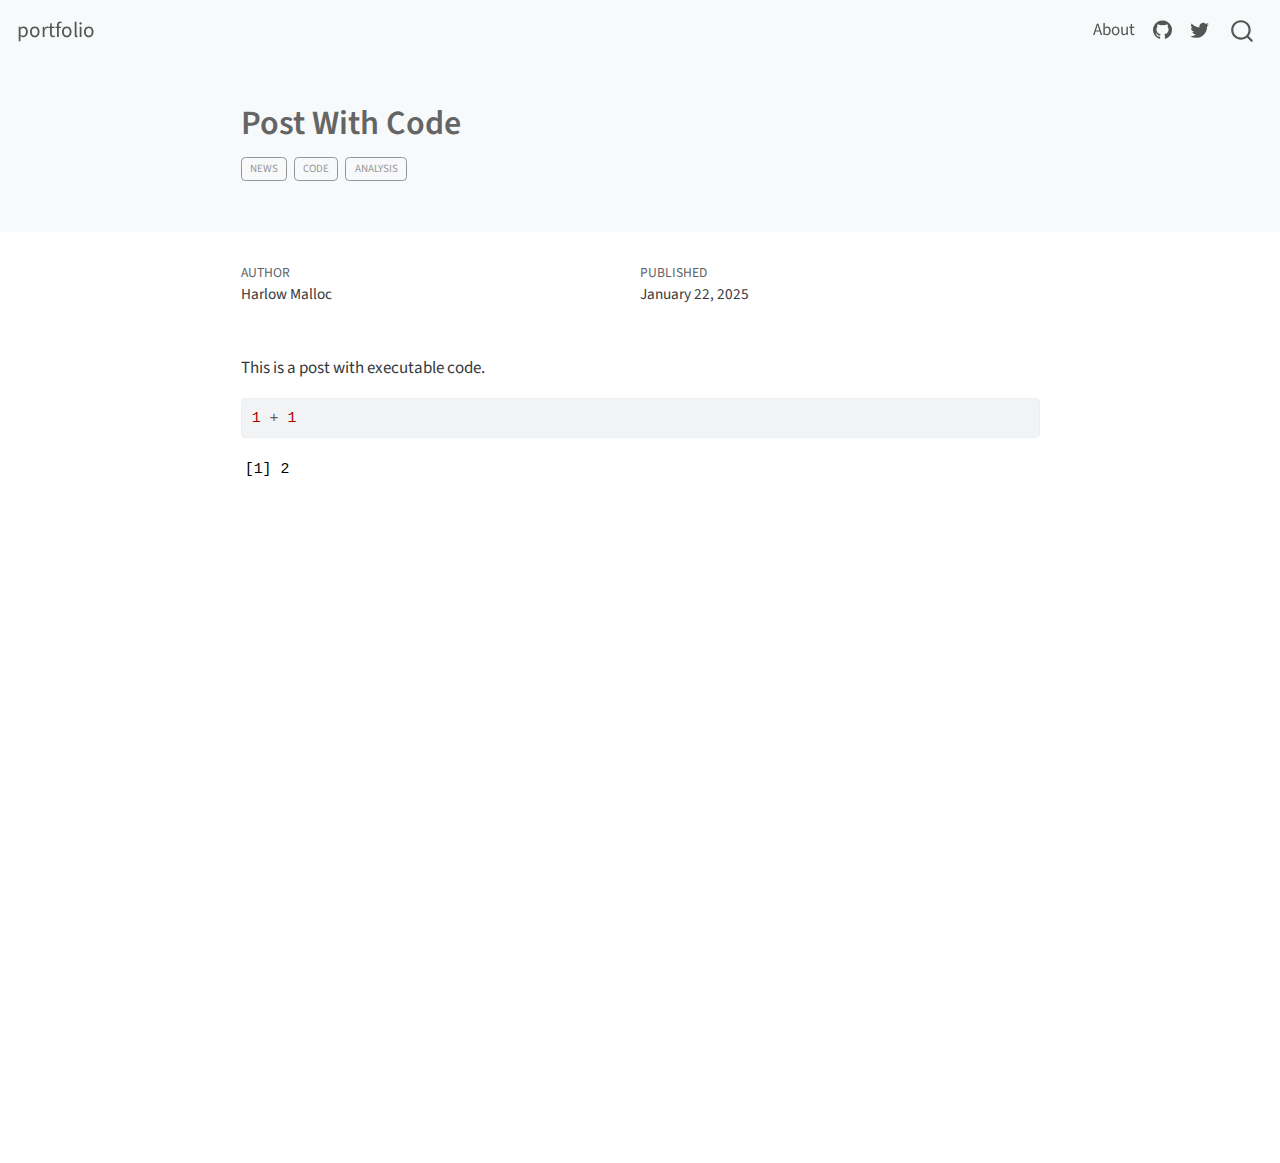
==== docs/posts/post-with-code/index.html @ 4ab27f5f "built blog" ====
<!DOCTYPE html>
<html xmlns="http://www.w3.org/1999/xhtml" lang="en" xml:lang="en"><head>

<meta charset="utf-8">
<meta name="generator" content="quarto-1.3.353">

<meta name="viewport" content="width=device-width, initial-scale=1.0, user-scalable=yes">

<meta name="author" content="Harlow Malloc">
<meta name="dcterms.date" content="2025-01-22">

<title>portfolio - Post With Code</title>
<style>
code{white-space: pre-wrap;}
span.smallcaps{font-variant: small-caps;}
div.columns{display: flex; gap: min(4vw, 1.5em);}
div.column{flex: auto; overflow-x: auto;}
div.hanging-indent{margin-left: 1.5em; text-indent: -1.5em;}
ul.task-list{list-style: none;}
ul.task-list li input[type="checkbox"] {
  width: 0.8em;
  margin: 0 0.8em 0.2em -1em; /* quarto-specific, see https://github.com/quarto-dev/quarto-cli/issues/4556 */ 
  vertical-align: middle;
}
/* CSS for syntax highlighting */
pre > code.sourceCode { white-space: pre; position: relative; }
pre > code.sourceCode > span { display: inline-block; line-height: 1.25; }
pre > code.sourceCode > span:empty { height: 1.2em; }
.sourceCode { overflow: visible; }
code.sourceCode > span { color: inherit; text-decoration: inherit; }
div.sourceCode { margin: 1em 0; }
pre.sourceCode { margin: 0; }
@media screen {
div.sourceCode { overflow: auto; }
}
@media print {
pre > code.sourceCode { white-space: pre-wrap; }
pre > code.sourceCode > span { text-indent: -5em; padding-left: 5em; }
}
pre.numberSource code
  { counter-reset: source-line 0; }
pre.numberSource code > span
  { position: relative; left: -4em; counter-increment: source-line; }
pre.numberSource code > span > a:first-child::before
  { content: counter(source-line);
    position: relative; left: -1em; text-align: right; vertical-align: baseline;
    border: none; display: inline-block;
    -webkit-touch-callout: none; -webkit-user-select: none;
    -khtml-user-select: none; -moz-user-select: none;
    -ms-user-select: none; user-select: none;
    padding: 0 4px; width: 4em;
  }
pre.numberSource { margin-left: 3em;  padding-left: 4px; }
div.sourceCode
  {   }
@media screen {
pre > code.sourceCode > span > a:first-child::before { text-decoration: underline; }
}
</style>


<script src="../../site_libs/quarto-nav/quarto-nav.js"></script>
<script src="../../site_libs/quarto-nav/headroom.min.js"></script>
<script src="../../site_libs/clipboard/clipboard.min.js"></script>
<script src="../../site_libs/quarto-search/autocomplete.umd.js"></script>
<script src="../../site_libs/quarto-search/fuse.min.js"></script>
<script src="../../site_libs/quarto-search/quarto-search.js"></script>
<meta name="quarto:offset" content="../../">
<script src="../../site_libs/quarto-html/quarto.js"></script>
<script src="../../site_libs/quarto-html/popper.min.js"></script>
<script src="../../site_libs/quarto-html/tippy.umd.min.js"></script>
<script src="../../site_libs/quarto-html/anchor.min.js"></script>
<link href="../../site_libs/quarto-html/tippy.css" rel="stylesheet">
<link href="../../site_libs/quarto-html/quarto-syntax-highlighting.css" rel="stylesheet" id="quarto-text-highlighting-styles">
<script src="../../site_libs/bootstrap/bootstrap.min.js"></script>
<link href="../../site_libs/bootstrap/bootstrap-icons.css" rel="stylesheet">
<link href="../../site_libs/bootstrap/bootstrap.min.css" rel="stylesheet" id="quarto-bootstrap" data-mode="light">
<script id="quarto-search-options" type="application/json">{
  "location": "navbar",
  "copy-button": false,
  "collapse-after": 3,
  "panel-placement": "end",
  "type": "overlay",
  "limit": 20,
  "language": {
    "search-no-results-text": "No results",
    "search-matching-documents-text": "matching documents",
    "search-copy-link-title": "Copy link to search",
    "search-hide-matches-text": "Hide additional matches",
    "search-more-match-text": "more match in this document",
    "search-more-matches-text": "more matches in this document",
    "search-clear-button-title": "Clear",
    "search-detached-cancel-button-title": "Cancel",
    "search-submit-button-title": "Submit"
  }
}</script>


<link rel="stylesheet" href="../../styles.css">
</head>

<body class="nav-fixed fullcontent">

<div id="quarto-search-results"></div>
  <header id="quarto-header" class="headroom fixed-top">
    <nav class="navbar navbar-expand-lg navbar-dark ">
      <div class="navbar-container container-fluid">
      <div class="navbar-brand-container">
    <a class="navbar-brand" href="../../index.html">
    <span class="navbar-title">portfolio</span>
    </a>
  </div>
            <div id="quarto-search" class="" title="Search"></div>
          <button class="navbar-toggler" type="button" data-bs-toggle="collapse" data-bs-target="#navbarCollapse" aria-controls="navbarCollapse" aria-expanded="false" aria-label="Toggle navigation" onclick="if (window.quartoToggleHeadroom) { window.quartoToggleHeadroom(); }">
  <span class="navbar-toggler-icon"></span>
</button>
          <div class="collapse navbar-collapse" id="navbarCollapse">
            <ul class="navbar-nav navbar-nav-scroll ms-auto">
  <li class="nav-item">
    <a class="nav-link" href="../../about.html" rel="" target="">
 <span class="menu-text">About</span></a>
  </li>  
  <li class="nav-item compact">
    <a class="nav-link" href="https://github.com/" rel="" target=""><i class="bi bi-github" role="img">
</i> 
 <span class="menu-text"></span></a>
  </li>  
  <li class="nav-item compact">
    <a class="nav-link" href="https://twitter.com" rel="" target=""><i class="bi bi-twitter" role="img">
</i> 
 <span class="menu-text"></span></a>
  </li>  
</ul>
            <div class="quarto-navbar-tools">
</div>
          </div> <!-- /navcollapse -->
      </div> <!-- /container-fluid -->
    </nav>
</header>
<!-- content -->
<header id="title-block-header" class="quarto-title-block default page-columns page-full">
  <div class="quarto-title-banner page-columns page-full">
    <div class="quarto-title column-body">
      <h1 class="title">Post With Code</h1>
                                <div class="quarto-categories">
                <div class="quarto-category">news</div>
                <div class="quarto-category">code</div>
                <div class="quarto-category">analysis</div>
              </div>
                  </div>
  </div>
    
  
  <div class="quarto-title-meta">

      <div>
      <div class="quarto-title-meta-heading">Author</div>
      <div class="quarto-title-meta-contents">
               <p>Harlow Malloc </p>
            </div>
    </div>
      
      <div>
      <div class="quarto-title-meta-heading">Published</div>
      <div class="quarto-title-meta-contents">
        <p class="date">January 22, 2025</p>
      </div>
    </div>
    
      
    </div>
    
  
  </header><div id="quarto-content" class="quarto-container page-columns page-rows-contents page-layout-article page-navbar">
<!-- sidebar -->
<!-- margin-sidebar -->
    
<!-- main -->
<main class="content quarto-banner-title-block" id="quarto-document-content">




<p>This is a post with executable code.</p>
<div class="cell">
<div class="sourceCode cell-code" id="cb1"><pre class="sourceCode r code-with-copy"><code class="sourceCode r"><span id="cb1-1"><a href="#cb1-1" aria-hidden="true" tabindex="-1"></a><span class="dv">1</span> <span class="sc">+</span> <span class="dv">1</span></span></code><button title="Copy to Clipboard" class="code-copy-button"><i class="bi"></i></button></pre></div>
<div class="cell-output cell-output-stdout">
<pre><code>[1] 2</code></pre>
</div>
</div>



</main> <!-- /main -->
<script id="quarto-html-after-body" type="application/javascript">
window.document.addEventListener("DOMContentLoaded", function (event) {
  const toggleBodyColorMode = (bsSheetEl) => {
    const mode = bsSheetEl.getAttribute("data-mode");
    const bodyEl = window.document.querySelector("body");
    if (mode === "dark") {
      bodyEl.classList.add("quarto-dark");
      bodyEl.classList.remove("quarto-light");
    } else {
      bodyEl.classList.add("quarto-light");
      bodyEl.classList.remove("quarto-dark");
    }
  }
  const toggleBodyColorPrimary = () => {
    const bsSheetEl = window.document.querySelector("link#quarto-bootstrap");
    if (bsSheetEl) {
      toggleBodyColorMode(bsSheetEl);
    }
  }
  toggleBodyColorPrimary();  
  const icon = "";
  const anchorJS = new window.AnchorJS();
  anchorJS.options = {
    placement: 'right',
    icon: icon
  };
  anchorJS.add('.anchored');
  const isCodeAnnotation = (el) => {
    for (const clz of el.classList) {
      if (clz.startsWith('code-annotation-')) {                     
        return true;
      }
    }
    return false;
  }
  const clipboard = new window.ClipboardJS('.code-copy-button', {
    text: function(trigger) {
      const codeEl = trigger.previousElementSibling.cloneNode(true);
      for (const childEl of codeEl.children) {
        if (isCodeAnnotation(childEl)) {
          childEl.remove();
        }
      }
      return codeEl.innerText;
    }
  });
  clipboard.on('success', function(e) {
    // button target
    const button = e.trigger;
    // don't keep focus
    button.blur();
    // flash "checked"
    button.classList.add('code-copy-button-checked');
    var currentTitle = button.getAttribute("title");
    button.setAttribute("title", "Copied!");
    let tooltip;
    if (window.bootstrap) {
      button.setAttribute("data-bs-toggle", "tooltip");
      button.setAttribute("data-bs-placement", "left");
      button.setAttribute("data-bs-title", "Copied!");
      tooltip = new bootstrap.Tooltip(button, 
        { trigger: "manual", 
          customClass: "code-copy-button-tooltip",
          offset: [0, -8]});
      tooltip.show();    
    }
    setTimeout(function() {
      if (tooltip) {
        tooltip.hide();
        button.removeAttribute("data-bs-title");
        button.removeAttribute("data-bs-toggle");
        button.removeAttribute("data-bs-placement");
      }
      button.setAttribute("title", currentTitle);
      button.classList.remove('code-copy-button-checked');
    }, 1000);
    // clear code selection
    e.clearSelection();
  });
  function tippyHover(el, contentFn) {
    const config = {
      allowHTML: true,
      content: contentFn,
      maxWidth: 500,
      delay: 100,
      arrow: false,
      appendTo: function(el) {
          return el.parentElement;
      },
      interactive: true,
      interactiveBorder: 10,
      theme: 'quarto',
      placement: 'bottom-start'
    };
    window.tippy(el, config); 
  }
  const noterefs = window.document.querySelectorAll('a[role="doc-noteref"]');
  for (var i=0; i<noterefs.length; i++) {
    const ref = noterefs[i];
    tippyHover(ref, function() {
      // use id or data attribute instead here
      let href = ref.getAttribute('data-footnote-href') || ref.getAttribute('href');
      try { href = new URL(href).hash; } catch {}
      const id = href.replace(/^#\/?/, "");
      const note = window.document.getElementById(id);
      return note.innerHTML;
    });
  }
      let selectedAnnoteEl;
      const selectorForAnnotation = ( cell, annotation) => {
        let cellAttr = 'data-code-cell="' + cell + '"';
        let lineAttr = 'data-code-annotation="' +  annotation + '"';
        const selector = 'span[' + cellAttr + '][' + lineAttr + ']';
        return selector;
      }
      const selectCodeLines = (annoteEl) => {
        const doc = window.document;
        const targetCell = annoteEl.getAttribute("data-target-cell");
        const targetAnnotation = annoteEl.getAttribute("data-target-annotation");
        const annoteSpan = window.document.querySelector(selectorForAnnotation(targetCell, targetAnnotation));
        const lines = annoteSpan.getAttribute("data-code-lines").split(",");
        const lineIds = lines.map((line) => {
          return targetCell + "-" + line;
        })
        let top = null;
        let height = null;
        let parent = null;
        if (lineIds.length > 0) {
            //compute the position of the single el (top and bottom and make a div)
            const el = window.document.getElementById(lineIds[0]);
            top = el.offsetTop;
            height = el.offsetHeight;
            parent = el.parentElement.parentElement;
          if (lineIds.length > 1) {
            const lastEl = window.document.getElementById(lineIds[lineIds.length - 1]);
            const bottom = lastEl.offsetTop + lastEl.offsetHeight;
            height = bottom - top;
          }
          if (top !== null && height !== null && parent !== null) {
            // cook up a div (if necessary) and position it 
            let div = window.document.getElementById("code-annotation-line-highlight");
            if (div === null) {
              div = window.document.createElement("div");
              div.setAttribute("id", "code-annotation-line-highlight");
              div.style.position = 'absolute';
              parent.appendChild(div);
            }
            div.style.top = top - 2 + "px";
            div.style.height = height + 4 + "px";
            let gutterDiv = window.document.getElementById("code-annotation-line-highlight-gutter");
            if (gutterDiv === null) {
              gutterDiv = window.document.createElement("div");
              gutterDiv.setAttribute("id", "code-annotation-line-highlight-gutter");
              gutterDiv.style.position = 'absolute';
              const codeCell = window.document.getElementById(targetCell);
              const gutter = codeCell.querySelector('.code-annotation-gutter');
              gutter.appendChild(gutterDiv);
            }
            gutterDiv.style.top = top - 2 + "px";
            gutterDiv.style.height = height + 4 + "px";
          }
          selectedAnnoteEl = annoteEl;
        }
      };
      const unselectCodeLines = () => {
        const elementsIds = ["code-annotation-line-highlight", "code-annotation-line-highlight-gutter"];
        elementsIds.forEach((elId) => {
          const div = window.document.getElementById(elId);
          if (div) {
            div.remove();
          }
        });
        selectedAnnoteEl = undefined;
      };
      // Attach click handler to the DT
      const annoteDls = window.document.querySelectorAll('dt[data-target-cell]');
      for (const annoteDlNode of annoteDls) {
        annoteDlNode.addEventListener('click', (event) => {
          const clickedEl = event.target;
          if (clickedEl !== selectedAnnoteEl) {
            unselectCodeLines();
            const activeEl = window.document.querySelector('dt[data-target-cell].code-annotation-active');
            if (activeEl) {
              activeEl.classList.remove('code-annotation-active');
            }
            selectCodeLines(clickedEl);
            clickedEl.classList.add('code-annotation-active');
          } else {
            // Unselect the line
            unselectCodeLines();
            clickedEl.classList.remove('code-annotation-active');
          }
        });
      }
  const findCites = (el) => {
    const parentEl = el.parentElement;
    if (parentEl) {
      const cites = parentEl.dataset.cites;
      if (cites) {
        return {
          el,
          cites: cites.split(' ')
        };
      } else {
        return findCites(el.parentElement)
      }
    } else {
      return undefined;
    }
  };
  var bibliorefs = window.document.querySelectorAll('a[role="doc-biblioref"]');
  for (var i=0; i<bibliorefs.length; i++) {
    const ref = bibliorefs[i];
    const citeInfo = findCites(ref);
    if (citeInfo) {
      tippyHover(citeInfo.el, function() {
        var popup = window.document.createElement('div');
        citeInfo.cites.forEach(function(cite) {
          var citeDiv = window.document.createElement('div');
          citeDiv.classList.add('hanging-indent');
          citeDiv.classList.add('csl-entry');
          var biblioDiv = window.document.getElementById('ref-' + cite);
          if (biblioDiv) {
            citeDiv.innerHTML = biblioDiv.innerHTML;
          }
          popup.appendChild(citeDiv);
        });
        return popup.innerHTML;
      });
    }
  }
});
</script>
</div> <!-- /content -->



</body></html>
---- docs/site_libs/quarto-html/tippy.css ----
.tippy-box[data-animation=fade][data-state=hidden]{opacity:0}[data-tippy-root]{max-width:calc(100vw - 10px)}.tippy-box{position:relative;background-color:#333;color:#fff;border-radius:4px;font-size:14px;line-height:1.4;white-space:normal;outline:0;transition-property:transform,visibility,opacity}.tippy-box[data-placement^=top]>.tippy-arrow{bottom:0}.tippy-box[data-placement^=top]>.tippy-arrow:before{bottom:-7px;left:0;border-width:8px 8px 0;border-top-color:initial;transform-origin:center top}.tippy-box[data-placement^=bottom]>.tippy-arrow{top:0}.tippy-box[data-placement^=bottom]>.tippy-arrow:before{top:-7px;left:0;border-width:0 8px 8px;border-bottom-color:initial;transform-origin:center bottom}.tippy-box[data-placement^=left]>.tippy-arrow{right:0}.tippy-box[data-placement^=left]>.tippy-arrow:before{border-width:8px 0 8px 8px;border-left-color:initial;right:-7px;transform-origin:center left}.tippy-box[data-placement^=right]>.tippy-arrow{left:0}.tippy-box[data-placement^=right]>.tippy-arrow:before{left:-7px;border-width:8px 8px 8px 0;border-right-color:initial;transform-origin:center right}.tippy-box[data-inertia][data-state=visible]{transition-timing-function:cubic-bezier(.54,1.5,.38,1.11)}.tippy-arrow{width:16px;height:16px;color:#333}.tippy-arrow:before{content:"";position:absolute;border-color:transparent;border-style:solid}.tippy-content{position:relative;padding:5px 9px;z-index:1}
---- docs/site_libs/quarto-html/quarto-syntax-highlighting.css ----
/* quarto syntax highlight colors */
:root {
  --quarto-hl-ot-color: #003B4F;
  --quarto-hl-at-color: #657422;
  --quarto-hl-ss-color: #20794D;
  --quarto-hl-an-color: #5E5E5E;
  --quarto-hl-fu-color: #4758AB;
  --quarto-hl-st-color: #20794D;
  --quarto-hl-cf-color: #003B4F;
  --quarto-hl-op-color: #5E5E5E;
  --quarto-hl-er-color: #AD0000;
  --quarto-hl-bn-color: #AD0000;
  --quarto-hl-al-color: #AD0000;
  --quarto-hl-va-color: #111111;
  --quarto-hl-bu-color: inherit;
  --quarto-hl-ex-color: inherit;
  --quarto-hl-pp-color: #AD0000;
  --quarto-hl-in-color: #5E5E5E;
  --quarto-hl-vs-color: #20794D;
  --quarto-hl-wa-color: #5E5E5E;
  --quarto-hl-do-color: #5E5E5E;
  --quarto-hl-im-color: #00769E;
  --quarto-hl-ch-color: #20794D;
  --quarto-hl-dt-color: #AD0000;
  --quarto-hl-fl-color: #AD0000;
  --quarto-hl-co-color: #5E5E5E;
  --quarto-hl-cv-color: #5E5E5E;
  --quarto-hl-cn-color: #8f5902;
  --quarto-hl-sc-color: #5E5E5E;
  --quarto-hl-dv-color: #AD0000;
  --quarto-hl-kw-color: #003B4F;
}

/* other quarto variables */
:root {
  --quarto-font-monospace: SFMono-Regular, Menlo, Monaco, Consolas, "Liberation Mono", "Courier New", monospace;
}

pre > code.sourceCode > span {
  color: #003B4F;
}

code span {
  color: #003B4F;
}

code.sourceCode > span {
  color: #003B4F;
}

div.sourceCode,
div.sourceCode pre.sourceCode {
  color: #003B4F;
}

code span.ot {
  color: #003B4F;
  font-style: inherit;
}

code span.at {
  color: #657422;
  font-style: inherit;
}

code span.ss {
  color: #20794D;
  font-style: inherit;
}

code span.an {
  color: #5E5E5E;
  font-style: inherit;
}

code span.fu {
  color: #4758AB;
  font-style: inherit;
}

code span.st {
  color: #20794D;
  font-style: inherit;
}

code span.cf {
  color: #003B4F;
  font-style: inherit;
}

code span.op {
  color: #5E5E5E;
  font-style: inherit;
}

code span.er {
  color: #AD0000;
  font-style: inherit;
}

code span.bn {
  color: #AD0000;
  font-style: inherit;
}

code span.al {
  color: #AD0000;
  font-style: inherit;
}

code span.va {
  color: #111111;
  font-style: inherit;
}

code span.bu {
  font-style: inherit;
}

code span.ex {
  font-style: inherit;
}

code span.pp {
  color: #AD0000;
  font-style: inherit;
}

code span.in {
  color: #5E5E5E;
  font-style: inherit;
}

code span.vs {
  color: #20794D;
  font-style: inherit;
}

code span.wa {
  color: #5E5E5E;
  font-style: italic;
}

code span.do {
  color: #5E5E5E;
  font-style: italic;
}

code span.im {
  color: #00769E;
  font-style: inherit;
}

code span.ch {
  color: #20794D;
  font-style: inherit;
}

code span.dt {
  color: #AD0000;
  font-style: inherit;
}

code span.fl {
  color: #AD0000;
  font-style: inherit;
}

code span.co {
  color: #5E5E5E;
  font-style: inherit;
}

code span.cv {
  color: #5E5E5E;
  font-style: italic;
}

code span.cn {
  color: #8f5902;
  font-style: inherit;
}

code span.sc {
  color: #5E5E5E;
  font-style: inherit;
}

code span.dv {
  color: #AD0000;
  font-style: inherit;
}

code span.kw {
  color: #003B4F;
  font-style: inherit;
}

.prevent-inlining {
  content: "</";
}

/*# sourceMappingURL=debc5d5d77c3f9108843748ff7464032.css.map */
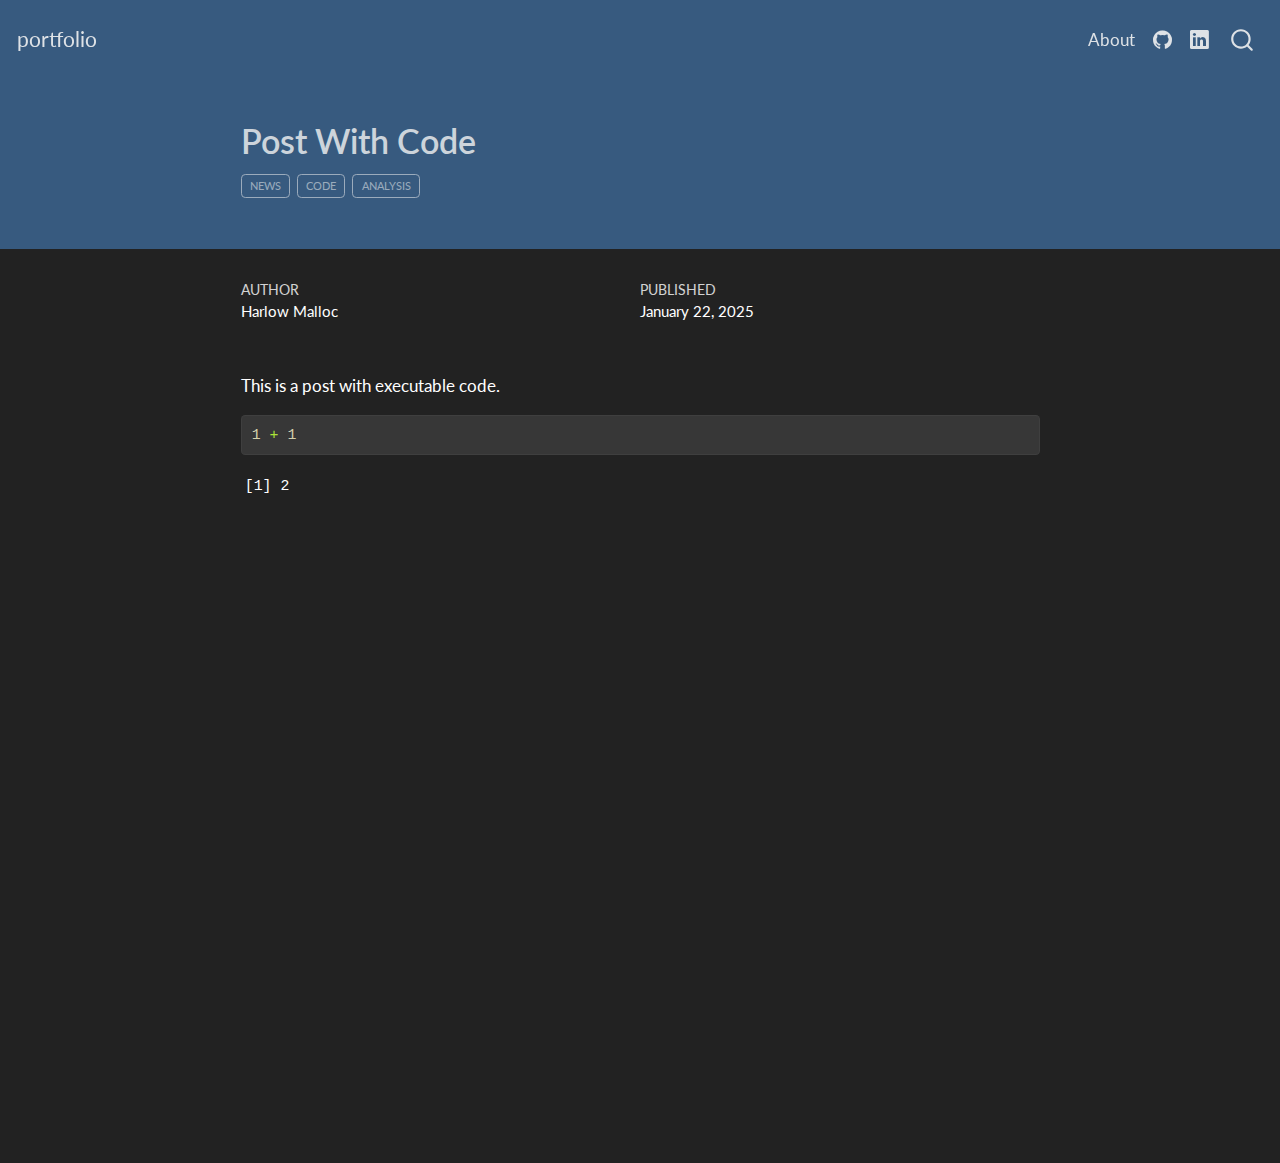
==== commit 0cc7a54b: "updated to add cv and cover letter" ====
--- a/docs/posts/post-with-code/index.html
+++ b/docs/posts/post-with-code/index.html
@@ -71,10 +71,10 @@
 <script src="../../site_libs/quarto-html/tippy.umd.min.js"></script>
 <script src="../../site_libs/quarto-html/anchor.min.js"></script>
 <link href="../../site_libs/quarto-html/tippy.css" rel="stylesheet">
-<link href="../../site_libs/quarto-html/quarto-syntax-highlighting.css" rel="stylesheet" id="quarto-text-highlighting-styles">
+<link href="../../site_libs/quarto-html/quarto-syntax-highlighting-dark.css" rel="stylesheet" id="quarto-text-highlighting-styles">
 <script src="../../site_libs/bootstrap/bootstrap.min.js"></script>
 <link href="../../site_libs/bootstrap/bootstrap-icons.css" rel="stylesheet">
-<link href="../../site_libs/bootstrap/bootstrap.min.css" rel="stylesheet" id="quarto-bootstrap" data-mode="light">
+<link href="../../site_libs/bootstrap/bootstrap.min.css" rel="stylesheet" id="quarto-bootstrap" data-mode="dark">
 <script id="quarto-search-options" type="application/json">{
   "location": "navbar",
   "copy-button": false,
@@ -121,12 +121,12 @@
  <span class="menu-text">About</span></a>
   </li>  
   <li class="nav-item compact">
-    <a class="nav-link" href="https://github.com/" rel="" target=""><i class="bi bi-github" role="img">
+    <a class="nav-link" href="https://github.com/mfehr34" rel="" target=""><i class="bi bi-github" role="img">
 </i> 
  <span class="menu-text"></span></a>
   </li>  
   <li class="nav-item compact">
-    <a class="nav-link" href="https://twitter.com" rel="" target=""><i class="bi bi-twitter" role="img">
+    <a class="nav-link" href="https://www.linkedin.com/in/mitchell-fehr-491394292" rel="" target=""><i class="bi bi-linkedin" role="img">
 </i> 
  <span class="menu-text"></span></a>
   </li>  
--- a/docs/site_libs/quarto-html/quarto-syntax-highlighting-dark.css
+++ b/docs/site_libs/quarto-html/quarto-syntax-highlighting-dark.css
@@ -0,0 +1,189 @@
+/* quarto syntax highlight colors */
+:root {
+  --quarto-hl-al-color: #f07178;
+  --quarto-hl-an-color: #d4d0ab;
+  --quarto-hl-at-color: #00e0e0;
+  --quarto-hl-bn-color: #d4d0ab;
+  --quarto-hl-bu-color: #abe338;
+  --quarto-hl-ch-color: #abe338;
+  --quarto-hl-co-color: #f8f8f2;
+  --quarto-hl-cv-color: #ffd700;
+  --quarto-hl-cn-color: #ffd700;
+  --quarto-hl-cf-color: #ffa07a;
+  --quarto-hl-dt-color: #ffa07a;
+  --quarto-hl-dv-color: #d4d0ab;
+  --quarto-hl-do-color: #f8f8f2;
+  --quarto-hl-er-color: #f07178;
+  --quarto-hl-ex-color: #00e0e0;
+  --quarto-hl-fl-color: #d4d0ab;
+  --quarto-hl-fu-color: #ffa07a;
+  --quarto-hl-im-color: #abe338;
+  --quarto-hl-in-color: #d4d0ab;
+  --quarto-hl-kw-color: #ffa07a;
+  --quarto-hl-op-color: #ffa07a;
+  --quarto-hl-ot-color: #00e0e0;
+  --quarto-hl-pp-color: #dcc6e0;
+  --quarto-hl-re-color: #00e0e0;
+  --quarto-hl-sc-color: #abe338;
+  --quarto-hl-ss-color: #abe338;
+  --quarto-hl-st-color: #abe338;
+  --quarto-hl-va-color: #00e0e0;
+  --quarto-hl-vs-color: #abe338;
+  --quarto-hl-wa-color: #dcc6e0;
+}
+
+/* other quarto variables */
+:root {
+  --quarto-font-monospace: SFMono-Regular, Menlo, Monaco, Consolas, "Liberation Mono", "Courier New", monospace;
+}
+
+code span.al {
+  background-color: #2a0f15;
+  font-weight: bold;
+  color: #f07178;
+}
+
+code span.an {
+  color: #d4d0ab;
+}
+
+code span.at {
+  color: #00e0e0;
+}
+
+code span.bn {
+  color: #d4d0ab;
+}
+
+code span.bu {
+  color: #abe338;
+}
+
+code span.ch {
+  color: #abe338;
+}
+
+code span.co {
+  font-style: italic;
+  color: #f8f8f2;
+}
+
+code span.cv {
+  color: #ffd700;
+}
+
+code span.cn {
+  color: #ffd700;
+}
+
+code span.cf {
+  font-weight: bold;
+  color: #ffa07a;
+}
+
+code span.dt {
+  color: #ffa07a;
+}
+
+code span.dv {
+  color: #d4d0ab;
+}
+
+code span.do {
+  color: #f8f8f2;
+}
+
+code span.er {
+  color: #f07178;
+  text-decoration: underline;
+}
+
+code span.ex {
+  font-weight: bold;
+  color: #00e0e0;
+}
+
+code span.fl {
+  color: #d4d0ab;
+}
+
+code span.fu {
+  color: #ffa07a;
+}
+
+code span.im {
+  color: #abe338;
+}
+
+code span.in {
+  color: #d4d0ab;
+}
+
+code span.kw {
+  font-weight: bold;
+  color: #ffa07a;
+}
+
+pre > code.sourceCode > span {
+  color: #f8f8f2;
+}
+
+code span {
+  color: #f8f8f2;
+}
+
+code.sourceCode > span {
+  color: #f8f8f2;
+}
+
+div.sourceCode,
+div.sourceCode pre.sourceCode {
+  color: #f8f8f2;
+}
+
+code span.op {
+  color: #ffa07a;
+}
+
+code span.ot {
+  color: #00e0e0;
+}
+
+code span.pp {
+  color: #dcc6e0;
+}
+
+code span.re {
+  background-color: #f8f8f2;
+  color: #00e0e0;
+}
+
+code span.sc {
+  color: #abe338;
+}
+
+code span.ss {
+  color: #abe338;
+}
+
+code span.st {
+  color: #abe338;
+}
+
+code span.va {
+  color: #00e0e0;
+}
+
+code span.vs {
+  color: #abe338;
+}
+
+code span.wa {
+  color: #dcc6e0;
+}
+
+.prevent-inlining {
+  content: "</";
+}
+
+/*# sourceMappingURL=935a306eefa94366c21e1a970dddb765.css.map */
